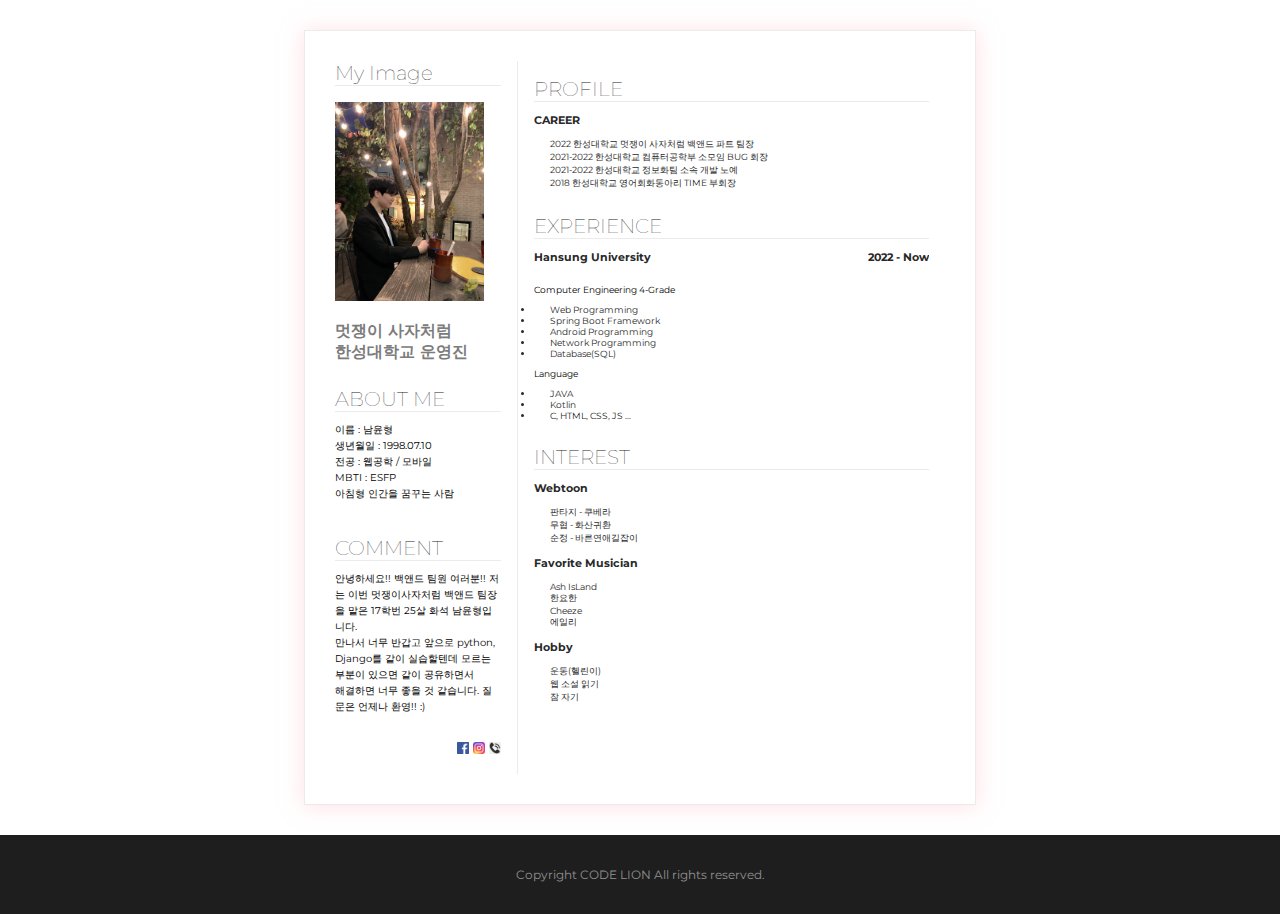
==== MyCareer/index.html @ bd3dbbb6 "Add files via upload" ====
<!DOCTYPE html>
<html>

<head>
    <meta charset="UTF-8">
    <title>나의 소개</title>
    <link rel="stylesheet" href="codelion.css">
</head>

<body>
    <div class="mainbox">
        <div class="table-row">
            <div class="title-box">
                <section>
                    <h2>My Image</h2>
                    <p><img src="images/2022me.jpg" alt="" width="90%"></p>
                    <p class="name-text">멋쟁이 사자처럼 <br>한성대학교 운영진</p>
                </section>

                <section>
                    <h2>ABOUT ME</h2>
                    <div class="float-wrap">
                        <p class="about-me-text">
                            이름 : 남윤형<br>
                            생년월일 : 1998.07.10<br>
                            전공 : 웹공학 / 모바일<br>
                            MBTI : ESFP<br>
                            아침형 인간을 꿈꾸는 사람<br>
                        </p>
                    </div>
                </section>
                <section>
                    <h2>COMMENT</h2>
                    <p class="about-me-text">
                        안녕하세요!! 백앤드 팀원 여러분!! 저는 이번 멋쟁이사자처럼 백앤드 팀장을 맡은 17학번 25살 화석 남윤형입니다.<br>
                        만나서 너무 반갑고 앞으로 python, Django를 같이 실습할텐데 모르는 부분이 있으면 같이 공유하면서 <br>
                        해결하면 너무 좋을 것 같습니다. 질문은 언제나 환영!! :)
                    </p>
                </section>
                <section>
                    <div class="sns-wrap">
                        <a href="http://facebook.com">
                            <img class="sns-img" src="images/facebook.png"></a>
                        <a href="#">
                            <img class="sns-img" src="images/insta.jpeg"></a>
                        <img class="sns-img" title="010-3372-8659" id="mouse" src="images/tel.png">
                    </div>
                </section>
            </div>

            <section class="section-box">

                <section>
                    <h2>PROFILE</h2>
                    <div class="float-wrap">
                        <p class="title-text">CAREER</p>
                    </div>
                    <div class="float-wrap">
                        <li class="desc-subtext">2022 한성대학교 멋쟁이 사자처럼 백앤드 파트 팀장</li>
                        <li class="desc-subtext">2021-2022 한성대학교 컴퓨터공학부 소모임 BUG 회장</li>
                        <li class="desc-subtext">2021-2022 한성대학교 정보화팀 소속 개발 노예</li>
                        <li class="desc-subtext">2018 한성대학교 영어회화동아리 TIME 부회장</li>
                    </div>

                </section>

                <section>
                    <h2>EXPERIENCE</h2>
                    <div class="float-wrap">
                        <p class="title-text">Hansung University</p>
                        <p class="year-text">2022 - Now</p>
                    </div>
                    <div>
                        <p class="desc-text">Computer Engineering 4-Grade</p>
                        <li class="desc-subtext">Web Programming</li>
                        <li class="desc-subtext">Spring Boot Framework</li>
                        <li class="desc-subtext">Android Programming</li>
                        <li class="desc-subtext">Network Programming</li>
                        <li class="desc-subtext">Database(SQL)</li>
                    </div>
                    <div>
                        <p class="desc-text">Language</p>
                        <li class="desc-subtext">JAVA</li>
                        <li class="desc-subtext">Kotlin</li>
                        <li class="desc-subtext">C, HTML, CSS, JS ...</li>
                    </div>
                </section>

                <section>
                    <h2>INTEREST</h2>
                    <div class="float-wrap">
                        <p class="title-text">Webtoon</p>
                    </div>
                    <div class="float-wrap">
                        <li class="desc-subtext">판타지 - 쿠베라</li>
                        <li class="desc-subtext">무협 - 화산귀환</li>
                        <li class="desc-subtext">순정 - 바른연애길잡이</li>
                    </div>
                    <div class="float-wrap">
                        <p class="title-text">Favorite Musician</p>
                    </div>
                    <div class="float-wrap">
                        <li class="desc-subtext">Ash IsLand</li>
                        <li class="desc-subtext">한요한</li>
                        <li class="desc-subtext">Cheeze</li>
                        <li class="desc-subtext">에일리</li>
                    </div>
                    <div class="float-wrap">
                        <p class="title-text">Hobby</p>
                    </div>
                    <div class="float-wrap">
                        <li class="desc-subtext">운동(헬린이)</li>
                        <li class="desc-subtext">웹 소설 읽기</li>
                        <li class="desc-subtext">잠 자기</li>
                    </div>
                </section>

            </section>

        </div>

    </div>

    <footer>
        <p>Copyright CODE LION All rights reserved. </p>
    </footer>

</body>

</html>
---- MyCareer/codelion.css ----
@import url('https://fonts.googleapis.com/css?family=Montserrat:100,200,300,400,500,600,700,800&display=swap');
.name-text {                                  
    font-size: 17px;                         
    color: #7c7c7c;
    font-weight: bold;
}

* {
    font-family: 'Montserrat';
}

body,h1,h2 {
    margin: 0px;
    padding: 0px;
}

h1 {
    font-size: 36px;
    font-weight: bold;
    font-style: arial;
}

h2 {
    font-size: 20px;
    font-weight: lighter;
    color: #282828;
    border-bottom: 1px solid #ebebeb;
}

.mainbox {
    width: 610px;
    padding: 30px;
    margin: 30px;
    margin-right: auto;
    margin-left: auto;
    border: 1px solid #ebebeb;
    box-shadow: 0 1px 20px 0 rgba(255,192,203,0.5);
    display: table;
}

footer {
    text-align: center;
    background-color: #1e1e1e;
    padding: 20px;
    font-size: 12px;
    color: #919191;
}

section {
    margin-bottom: 24px;
}

.name-text {
    font-size: 16px;
    color: #7c7c7c;
    font-weight: bold;
}

.about-me-text {
    font-size: 10px;
    line-height: 16px;
}

.title-text {
    font-size: 11px;
    font-weight: bold;
    color: #282828;
    float: left;
}

.year-text {
    font-size: 11px;
    font-weight: bold;
    color: #282828;
    float: right;
}
.float-wrap {
    overflow: hidden;
}

.desc-text {
    font-size: 9px;
}

.desc-subtext {
    font-size: 9px;
    color: #282828;
    padding-left: 16px;
}

.table-row {
    display: table-row;
}

.section-box {
    display: table-cell;
    vertical-align: top;
    padding: 16px;
}
.title-box {
    display: table-cell;
    text-align: left;
    width: 30%;
    vertical-align: top;
    border-right:1px solid #ebebeb;
    padding-right: 16px;
}

.sns-img {
    width:12px;
    height:12px;
}

.sns-wrap {
    padding-bottom: 16px;
    display: table-cell;
    float: right;
}

#mouse:hover {
    cursor: pointer;
}
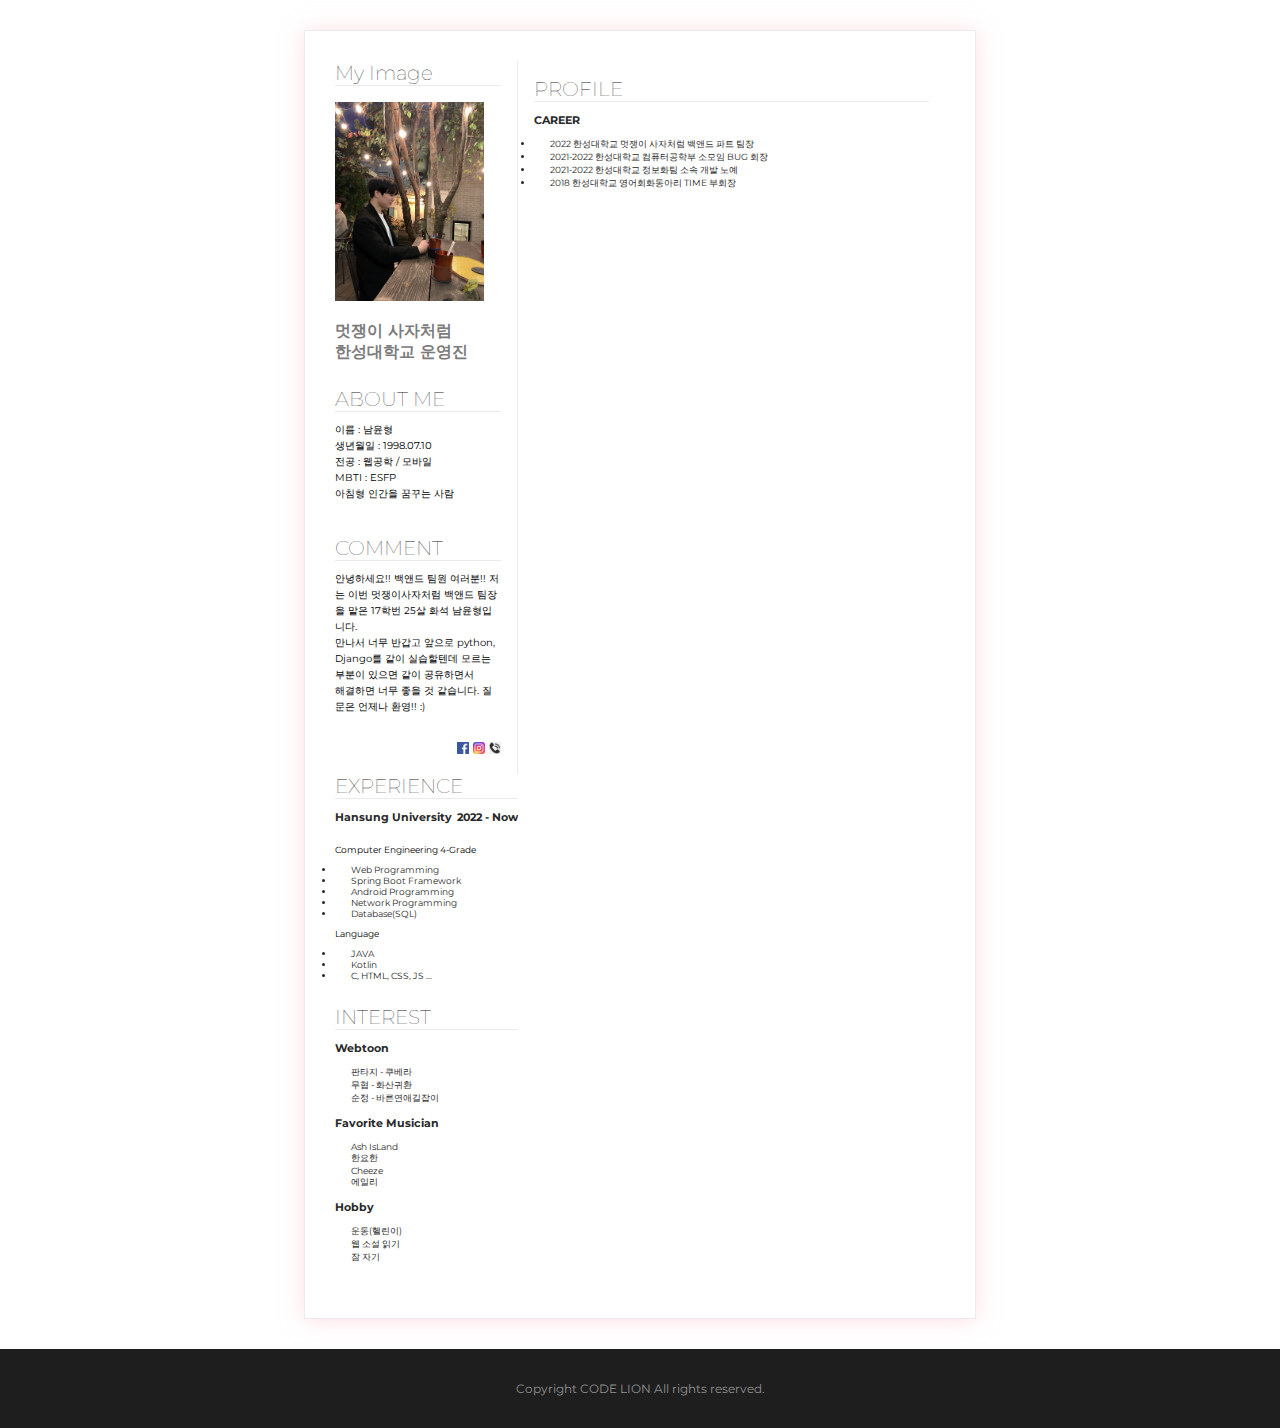
==== commit 0c4b3c6d: "image fix" ====
--- a/MyCareer/index.html
+++ b/MyCareer/index.html
@@ -55,7 +55,7 @@
                     <div class="float-wrap">
                         <p class="title-text">CAREER</p>
                     </div>
-                    <div class="float-wrap">
+                    <div class="float-wrap"></div>
                         <li class="desc-subtext">2022 한성대학교 멋쟁이 사자처럼 백앤드 파트 팀장</li>
                         <li class="desc-subtext">2021-2022 한성대학교 컴퓨터공학부 소모임 BUG 회장</li>
                         <li class="desc-subtext">2021-2022 한성대학교 정보화팀 소속 개발 노예</li>
